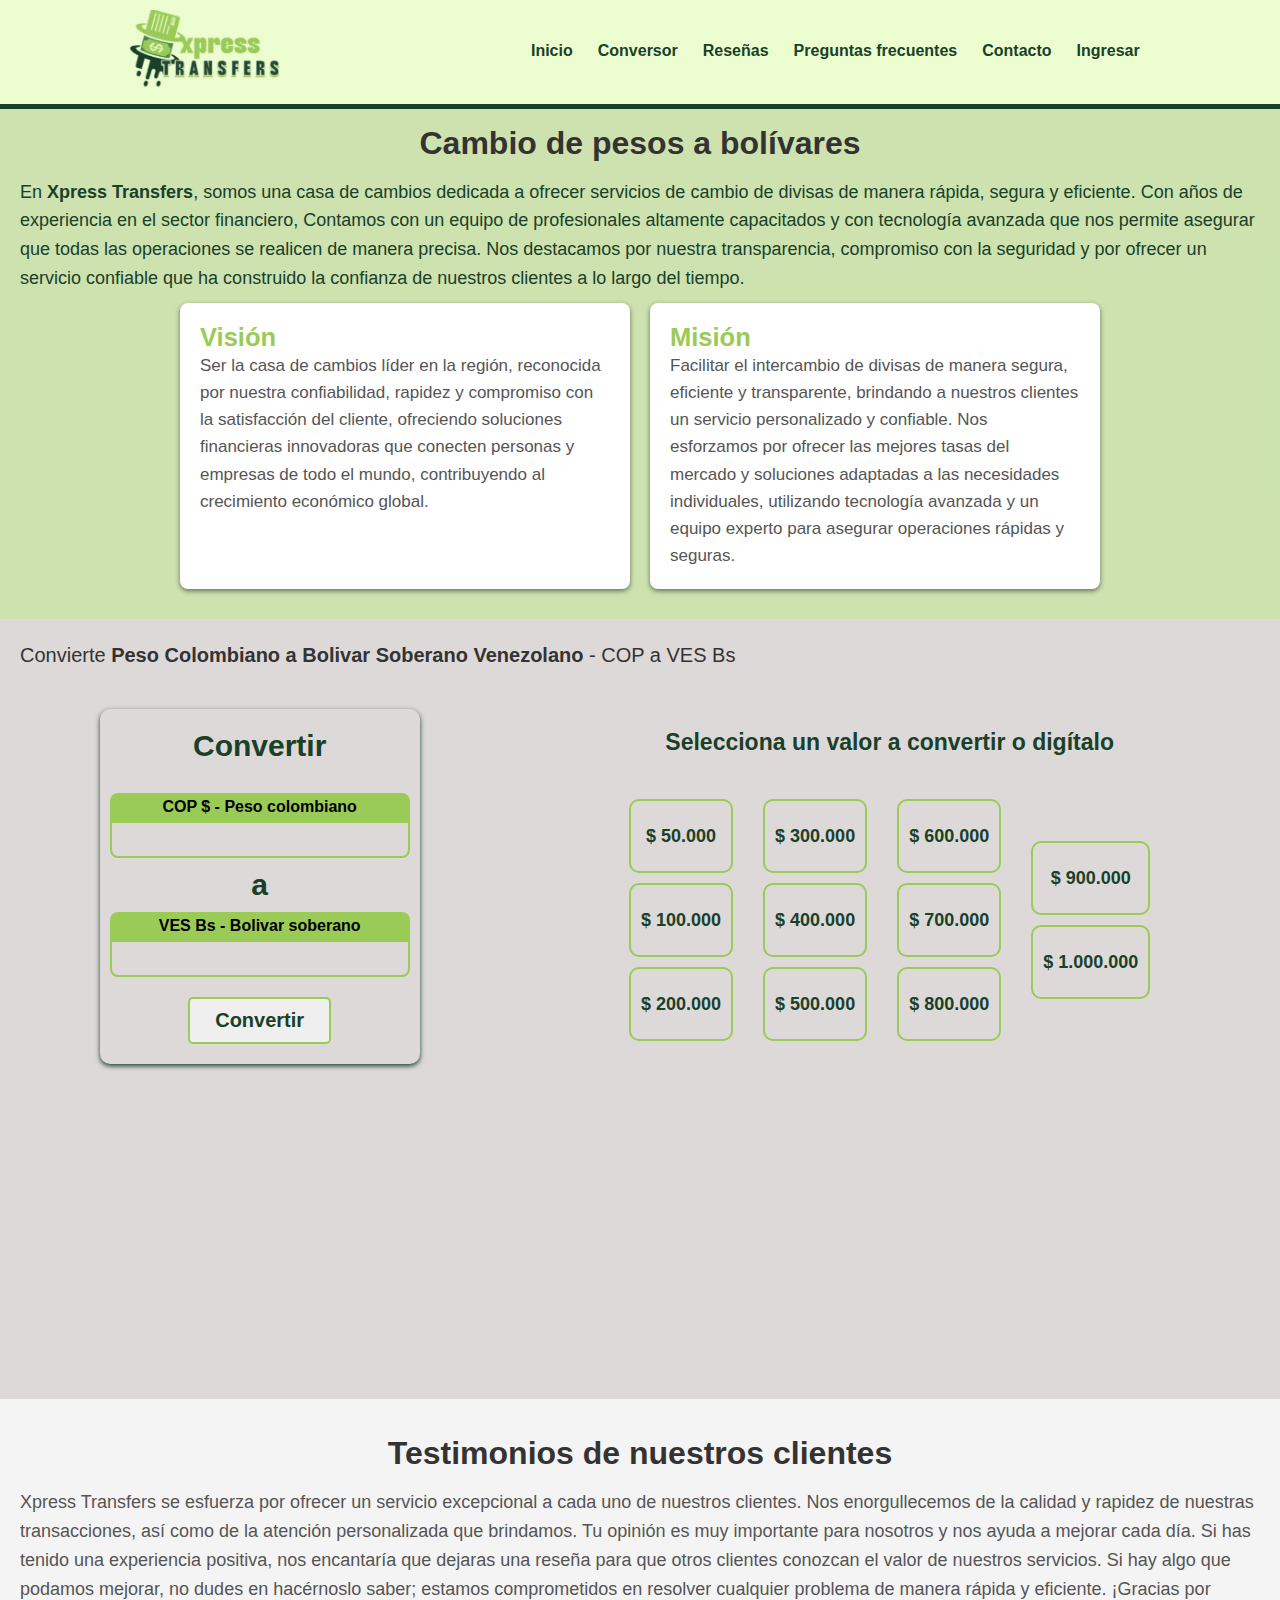
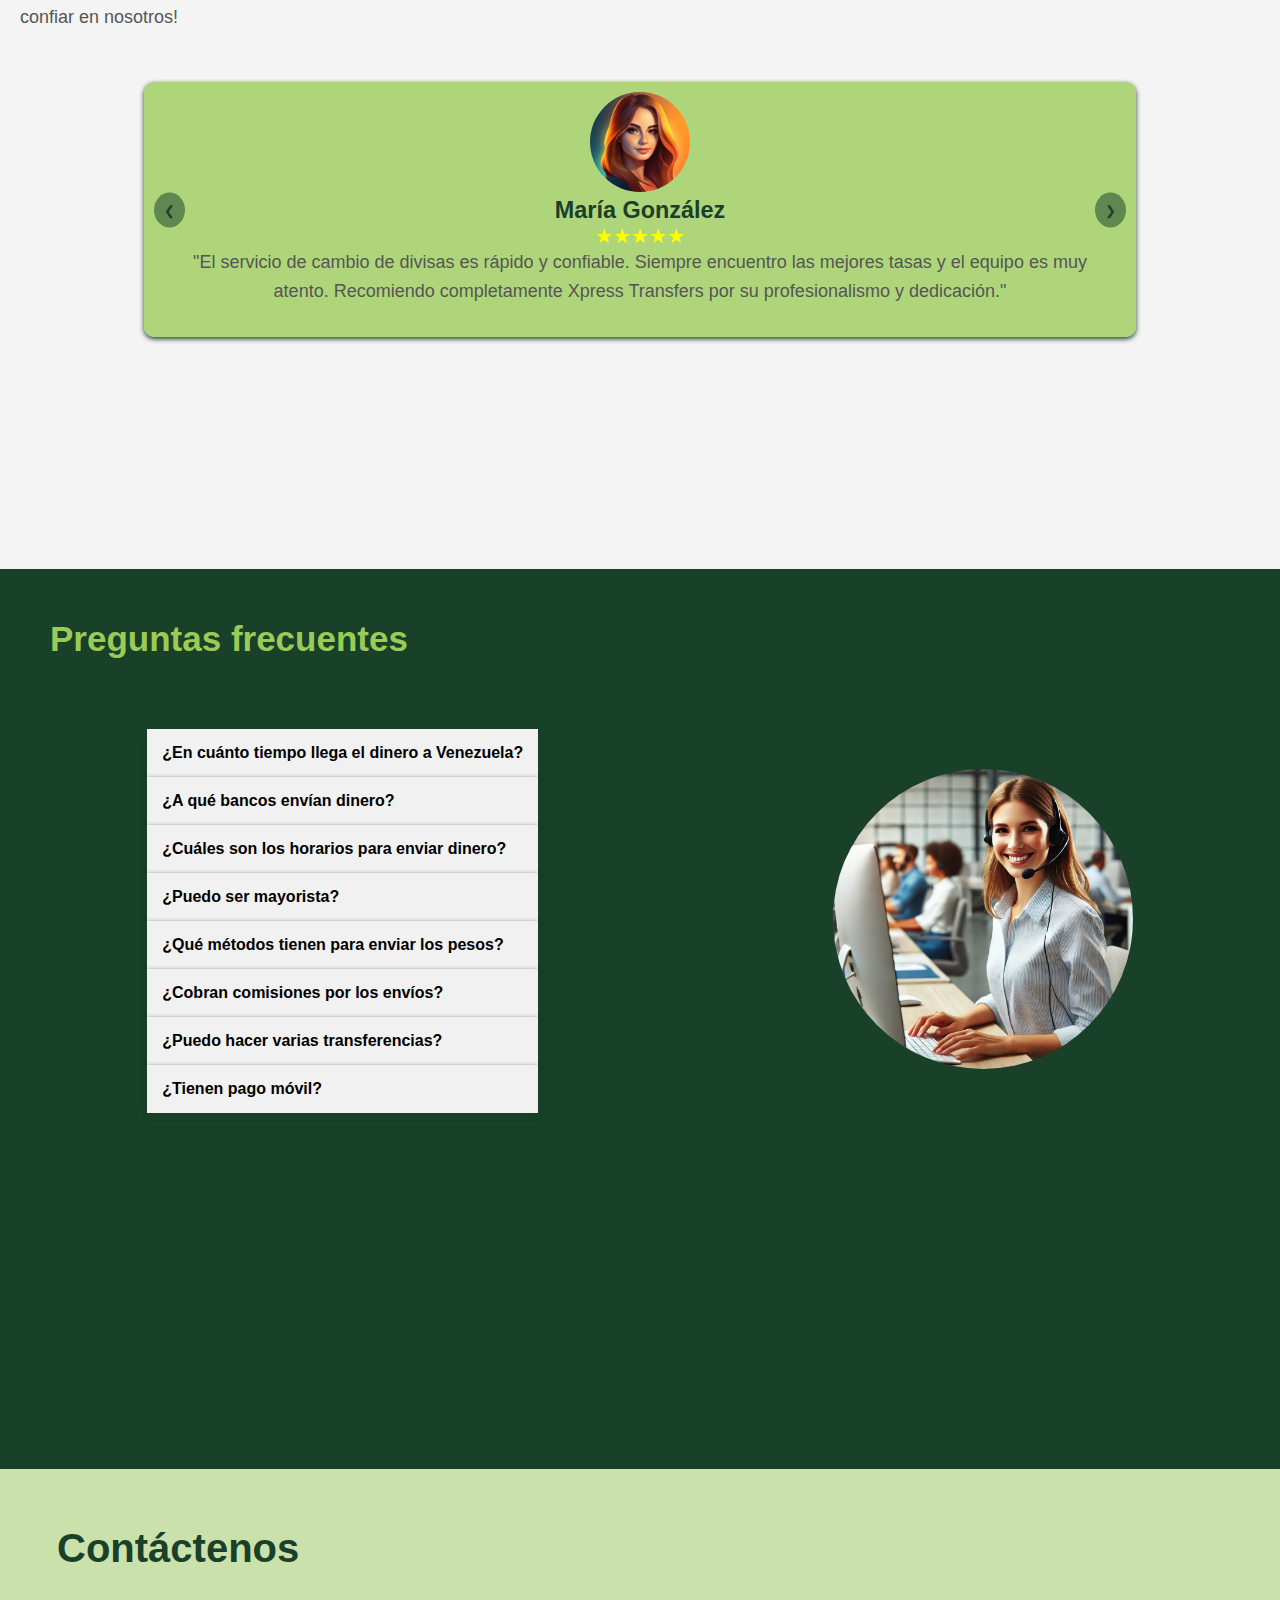
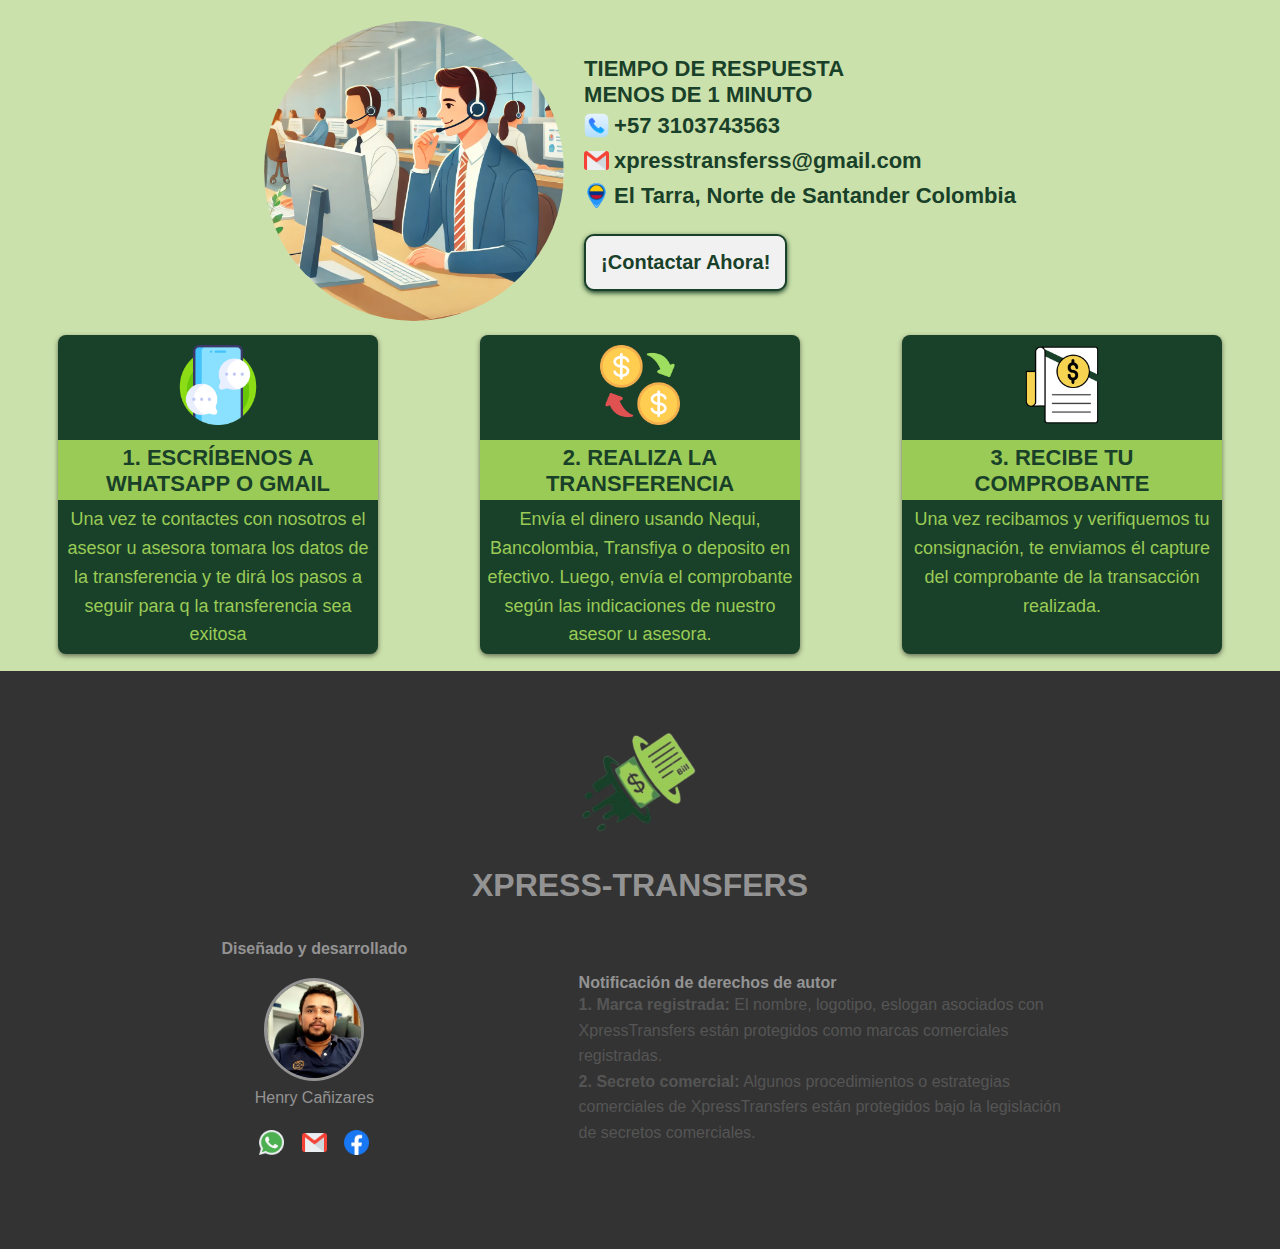
==== index.html @ 54e046e6 "Creacion de pagina transferencias" ====
<!DOCTYPE html>
<html lang="en">

<head>
    <meta charset="UTF-8" />
    <meta name="viewport" content="width=device-width, initial-scale=1.0" />
    <link rel="stylesheet" href="Assets/css/index.css" />
    <link rel="shortcut icon" href="Assets/imgs/transferencia-de-dinero.png" type="image/x-icon">
    <title>Xpress Transfers | Transferencias a Venezuela</title>
</head>

<body>
    <header class="header">
        <div class="logo">
            <img src="Assets/imgs/logo.png" alt="Logo" width="150" title="Transferencias express" />
        </div>
        <nav class="navbar">
            <a href="/">Inicio</a>
            <a href="#conversor">Conversor</a>
            <a href="#resenas">Reseñas</a>
            <a href="#preguntas">Preguntas frecuentes</a>
            <a href="#contacto">Contacto</a>
            <a href="" id="login">Ingresar</a>
        </nav>
    </header>
    <main class="main">
        <div class="start">
            <h1>Cambio de pesos a bolívares</h1>
            <p>
                En <strong>Xpress Transfers</strong>, somos una casa de cambios
                dedicada a ofrecer servicios de cambio de divisas de manera rápida,
                segura y eficiente. Con años de experiencia en el sector financiero,
                Contamos con un equipo de profesionales altamente capacitados y con
                tecnología avanzada que nos permite asegurar que todas las operaciones
                se realicen de manera precisa. Nos destacamos por nuestra
                transparencia, compromiso con la seguridad y por ofrecer un servicio
                confiable que ha construido la confianza de nuestros clientes a lo
                largo del tiempo.
            </p>
            <section class="inicio">
                <article class="vision">
                    <h2>Visión</h2>
                    <p>
                        Ser la casa de cambios líder en la región, reconocida por nuestra
                        confiabilidad, rapidez y compromiso con la satisfacción del
                        cliente, ofreciendo soluciones financieras innovadoras que
                        conecten personas y empresas de todo el mundo, contribuyendo al
                        crecimiento económico global.
                    </p>
                </article>
                <article class="mision">
                    <h2>Misión</h2>
                    <p>
                        Facilitar el intercambio de divisas de manera segura, eficiente y
                        transparente, brindando a nuestros clientes un servicio
                        personalizado y confiable. Nos esforzamos por ofrecer las mejores
                        tasas del mercado y soluciones adaptadas a las necesidades
                        individuales, utilizando tecnología avanzada y un equipo experto
                        para asegurar operaciones rápidas y seguras.
                    </p>
                </article>
            </section>
        </div>
        <section class="conversor" id="conversor">
            <p>
                Convierte
                <strong>Peso Colombiano a Bolivar Soberano Venezolano</strong> - COP a
                VES Bs
            </p>
            <div class="form-control">
                <form class="form-converter">
                    <h3>Convertir</h3>
                    <div class="peso">
                        <label for="peso">COP $ - Peso colombiano </label>
                        <input type="text" name="cop" id="cop" oninput="this.value = this.value.replace(/[^0-9]/g, '')"/>
                    </div>
                    <div class="cop-a-ves">
                        <span>a</span>
                    </div>
                    <div class="ves">
                        <label for="ves">VES Bs - Bolivar soberano</label>
                        <input type="text" name="ves" id="ves" readonly/>
                    </div>
                    <button type="button" id="convert">Convertir</button>
                </form>
                <div class="valores">
                    <h3>Selecciona un valor a convertir o digítalo</h3>
                    <ul>
                        <div>
                            <li class="valor">$ 50.000</li>
                            <li class="valor">$ 100.000</li>
                            <li class="valor">$ 200.000</li>
                        </div>
                        <div>
                            <li class="valor">$ 300.000</li>
                            <li class="valor">$ 400.000</li>
                            <li class="valor">$ 500.000</li>
                        </div>
                        <div>
                            <li class="valor">$ 600.000</li>
                            <li class="valor">$ 700.000</li>
                            <li class="valor">$ 800.000</li>
                        </div>
                        <div>
                            <li class="valor">$ 900.000</li>
                            <li class="valor">$ 1.000.000</li>
                        </div>
                    </ul>
                </div>
            </div>
        </section>
        <section class="resenas" id="resenas">
            <h1>Testimonios de nuestros clientes</h1>
            <p>
                Xpress Transfers se esfuerza por ofrecer un servicio excepcional a
                cada uno de nuestros clientes. Nos enorgullecemos de la calidad y
                rapidez de nuestras transacciones, así como de la atención
                personalizada que brindamos. Tu opinión es muy importante para
                nosotros y nos ayuda a mejorar cada día. Si has tenido una experiencia
                positiva, nos encantaría que dejaras una reseña para que otros
                clientes conozcan el valor de nuestros servicios. Si hay algo que
                podamos mejorar, no dudes en hacérnoslo saber; estamos comprometidos
                en resolver cualquier problema de manera rápida y eficiente. ¡Gracias
                por confiar en nosotros!
            </p>

            <div class="carousel">
                <div class="carousel-container" id="carousel-container">
                    <div class="carousel-item">
                        <img src="Assets/imgs/mujer-1.png" alt="profile" width="100" />
                        <h3>María González</h3>
                        <span style="color: yellow">★★★★★</span>
                        <p>
                            "El servicio de cambio de divisas es rápido y confiable. Siempre
                            encuentro las mejores tasas y el equipo es muy atento.
                            Recomiendo completamente Xpress Transfers por su profesionalismo
                            y dedicación."
                        </p>
                    </div>
                    <div class="carousel-item">
                        <img src="Assets/imgs/hombre-3.png" alt="profile" width="100" />
                        <h3>Carlos Ramírez</h3>
                        <span style="color: yellow">★★★★★</span>
                        <p>
                            "Viajo constantemente por trabajo y siempre cambio mi dinero
                            aquí. Nunca he tenido problemas, y el proceso es muy rápido. Me
                            siento seguro sabiendo que mis transacciones están en buenas
                            manos."
                        </p>
                    </div>
                    <div class="carousel-item">
                        <img src="Assets/imgs/mujer-2.jpeg" alt="profile" width="100" />
                        <h3>Lucía Fernández</h3>
                        <span style="color: yellow">★★★★★</span>
                        <p>
                            "Como estudiante, necesito realizar transferencias de dinero
                            entre países, y este lugar me ha salvado más de una vez. Son muy
                            transparentes con las tarifas y su atención al cliente es
                            excelente."
                        </p>
                    </div>
                    <div class="carousel-item">
                        <img src="Assets/imgs/hombre-2.jpeg" alt="profile" width="100" />
                        <h3>Andrés López</h3>
                        <span style="color: yellow">★★★★★</span>
                        <p>
                            "Siempre utilizo Xpress Transfers para gestionar mis pagos
                            internacionales. La plataforma es fácil de usar y las tasas de
                            cambio son competitivas. Me han ayudado a ahorrar tiempo y
                            dinero en mis transacciones."
                        </p>
                    </div>
                    <div class="carousel-item">
                        <img src="Assets/imgs/hombre-3.png" alt="profile" width="100" />
                        <h3>Marcos Martínez</h3>
                        <span style="color: yellow">★★★★★</span>
                        <p>
                            "Trabajo con clientes que necesitan cambiar grandes sumas de
                            dinero y [Nombre de la Empresa] siempre ofrece un servicio
                            excelente y seguro. No tengo que preocuparme por sorpresas, todo
                            es transparente y rápido."
                        </p>
                    </div>
                    <div class="carousel-item">
                        <img src="Assets/imgs/mujer-3.jpeg" alt="profile" width="100" />
                        <h3>Sofía Rivas</h3>
                        <span style="color: yellow">★★★★★</span>
                        <p>
                            "Soy freelancer y recibo pagos en diferentes monedas. Este
                            servicio ha sido una solución perfecta para convertir mi dinero
                            a la mejor tasa, sin perder mucho en comisiones. Además, el
                            proceso es muy fácil."
                        </p>
                    </div>
                </div>
                <button class="prev" onclick="moveSlide(-1)">&#10094;</button>
                <button class="next" onclick="moveSlide(1)">&#10095;</button>
            </div>
        </section>
        <section class="preguntas-freq" id="preguntas">
            <h1>Preguntas frecuentes</h1>
            <div class="content-preg">
                <div class="preguntas">
                    <div class="accordion">
                        <div class="accordion-item">
                            <div class="accordion-header">
                                ¿En cuánto tiempo llega el dinero a Venezuela?
                            </div>
                            <div class="accordion-content">
                                <p>
                                    En 2 minutos, nuestro servicio se diferencia por la velocidad en las transferencias. Tiempo máximo de espera 30 minutos
                                </p>
                            </div>
                        </div>
                        <div class="accordion-item">
                            <div class="accordion-header">
                                ¿A qué bancos envían dinero?
                            </div>
                            <div class="accordion-content">
                                <p>
                                    Transferencias a todos los bancos sin excepción, tu dinero se refleja en tu cuenta inmediatamente!
                                </p>
                            </div>
                        </div>
                        <div class="accordion-item">
                            <div class="accordion-header">
                                ¿Cuáles son los horarios para enviar dinero?
                            </div>
                            <div class="accordion-content">
                                <p>
                                    Lunes a Sábado de 7:00 AM a 9:00 PM, Domingos de 7:00 AM a 6:00 PM.
                                </p>
                            </div>
                        </div>
                        <div class="accordion-item">
                            <div class="accordion-header">
                                ¿Puedo ser mayorista?
                            </div>
                            <div class="accordion-content">
                                <p>
                                    Tenemos una tasa preferencia para nuestros mayoristas, para iniciar, escríbenos. Importante: Se comienza con un fondo de $500.000. Consulta nuestra tasa del día.
                                </p>
                            </div>
                        </div>
                        <div class="accordion-item">
                            <div class="accordion-header">
                                ¿Qué métodos tienen para enviar los pesos?
                            </div>
                            <div class="accordion-content">
                                <p>
                                    Ofrecemos múltiples opciones para enviar dinero a Venezuela desde Colombia. Puedes realizar transferencias desde Bancolombia, Nequi, Transfiya y hacer depósitos en efectivo desde el corresponsal más cercano.
                                </p>
                            </div>
                        </div>
                        <div class="accordion-item">
                            <div class="accordion-header">
                                ¿Cobran comisiones por los envíos?
                            </div>
                            <div class="accordion-content">
                                <p>
                                    No tenemos cobros ocultos ni recargos adicionales. El monto que depositas es el monto exacto que se recibirá en Venezuela.
                                </p>
                            </div>
                        </div>
                        <div class="accordion-item">
                            <div class="accordion-header">
                                ¿Puedo hacer varias transferencias?
                            </div>
                            <div class="accordion-content">
                                <p>
                                    No hay límite para la cantidad de transferencias que puedes realizar a diferentes cuentas venezolanas.
                                </p>
                            </div>
                        </div>
                        <div class="accordion-item">
                            <div class="accordion-header">
                                ¿Tienen pago móvil?
                            </div>
                            <div class="accordion-content">
                                <p>
                                    Utilizamos herramientas de plataformas actualizadas para garantizar transacciones seguras y confiables. Con nuestro servicio de pago móvil, puedes enviar dinero a cualquier banco en Venezuela desde cualquier lugar en Colombia.
                                </p>
                            </div>
                        </div>
                    </div>
                </div>
                <div class="operadora">
                    <img src="Assets/imgs/call-center.webp" alt="operadora" width="300" />
                </div>
            </div>
        </section>
        <section class="contacto" id="contacto">
            <h1>Contáctenos</h1>
            <div class="contacto-content">
                <div class="img">
                    <img src="Assets/imgs/s-cliente.webp" alt="servico al cliente" width="500">
                </div>
                <div class="info">
                    <h3>Tiempo de respuesta</h3>
                    <h3>menos de 1 minuto</h3>
                    <div class="info-tel">
                        <img src="Assets/imgs/telefono.png" alt="teléfono" width="25">
                        <p>+57 3103743563</p>
                    </div>
                    <div class="info-mail">
                        <img src="Assets/imgs/gmail.png" alt="mail" width="25">
                        <p>xpresstransferss@gmail.com</p>
                    </div>
                    <div class="info-address">
                        <img src="Assets/imgs/colombia.png" alt="address" width="25">
                        <p>El Tarra, Norte de Santander Colombia</p>
                    </div>
                    <button class="accordion-item" id="btn-contact">
                        <div class="accordion-header">
                            ¡Contactar Ahora!
                        </div>
                        <div class="accordion-content">
                            <p>
                                <img src="Assets/imgs/gmail.png" alt="mail" width="25" id="transfer-mail" title="Contactar via email">
                                <img src="Assets/imgs/whatsapp.png" alt="WhatsApp" width="25" id="transfer-whatsapp" title="Contactar via WhatsApp">
                            </p>
                        </div>
                    </button>
                </div>
            </div>
            <div class="proceso">
                <article>
                    <img src="Assets/imgs/enviar-mensajes-de-texto.png" alt="image" width="100">
                    <h3>1. Escríbenos a WhatsApp o Gmail</h3>
                    <p>Una vez te contactes con nosotros el asesor u asesora tomara los datos de la transferencia y te dirá los pasos a seguir para q la transferencia sea exitosa</p>
                </article>
                <article>
                    <img src="Assets/imgs/transferir-dinero.png" alt="image" width="100">
                    <h3>2. Realiza la transferencia</h3>
                    <p>Envía el dinero usando Nequi, Bancolombia, Transfiya o deposito en efectivo. Luego, envía el comprobante según las indicaciones de nuestro asesor u asesora.</p>
                </article>
                <article>
                    <img src="Assets/imgs/factura.png" alt="image" width="100">
                    <h3>3. Recibe tu comprobante</h3>
                    <p>Una vez recibamos y verifiquemos tu consignación, te enviamos él capture del comprobante de la transacción realizada.</p>
                </article>
            </div>
        </section>
        <section class="footer">
            <div class="header-footer">
                <img src="Assets/imgs/lgogo.png" alt="logo" width="150">
                <h1>XPRESS-TRANSFERS</h1>
            </div>
            <div class="designer">
                <h4>Diseñado y desarrollado</h4>
                <img src="Assets/imgs/profile.jpg" alt="Diseñado" width="100">
                <p>Henry Cañizares</p>
                <div class="designer-social-media">
                    <img src="Assets/imgs/whatsapp.png" alt="WhatsApp" width="25" height="25" id="btn-whatsapp">
                    <img src="Assets/imgs/gmail.png" alt="Gmail" width="25" height="25" id="btn-email">
                    <a href="https://www.facebook.com/devonroadjs" target="_blank"><img src="Assets/imgs/facebook.png" alt="Facebook" width="25" height="25"></a>
                </div>
            </div>
            <div class="copyright">
                <h4>Notificación de derechos de autor</h4>
                <p><strong>1. Marca registrada:</strong> El nombre, logotipo, eslogan asociados con XpressTransfers están protegidos como marcas comerciales registradas.</p>
                <p><strong>2. Secreto comercial:</strong> Algunos procedimientos o estrategias comerciales de XpressTransfers están protegidos bajo la legislación de secretos comerciales.</p>
            </div>
        </section>
    </main>
    <div class="login-div" id="modal">
        <form action="" class="login">
            <span class="close" id="close">&times;</span>
            <img src="Assets/imgs/logo.png" alt="logo" width="200">
            <h3>Iniciar sesión</h3>
            <label for="user">Usuario</label>
            <input type="text" name="user" id="user" placeholder="Usuario">
            <label for="password">Contraseña</label>
            <input type="password" name="password" id="password" placeholder="Contraseña">
            <button type="submit">Ingresar</button>
        </form>
    </div>
    <script src="Assets/js/index.js"></script>
</body>

</html>
---- Assets/css/index.css ----
* {
    padding: 0;
    margin: 0;
    box-sizing: border-box;
}

*::after,
*::before {
    box-sizing: inherit;
}

body {
    font-family: Arial, sans-serif;
    background-color: #f4f4f4;
}

.header {
    display: flex;
    justify-content: space-around;
    align-items: center;
    flex-wrap: wrap;
    background-color: #ecfecf;
    padding: 10px;
    position: sticky;
    top: 0;
    border-bottom: 5px solid #194029;
}

.header img {
    background-color: #ecfecf;
}

.header .navbar {
    display: flex;
    gap: 5px;
    flex-wrap: wrap;
}

.header .navbar a {
    color: #194029;
    text-decoration: none;
    font-weight: bold;
    border-bottom: 2px solid transparent;
    padding: 10px;
}

.header .navbar a:hover {
    color: #9ACB56;
    text-decoration: none;
    border-bottom: 2px solid #9ACB56;
}

h1 {
    color: #333;
    text-align: center;
    padding: 0.5em;
}

.start {
    background: #9acb5670;
    padding: 0 20px;
}

.start>p {
    color: #194029;
    font-size: 18px;
}

.inicio {
    display: flex;
    gap: 20px;
    flex-wrap: wrap;
    justify-content: center;
    padding-bottom: 20px;
}

article {
    background-color: #fff;
    padding: 20px;
    margin: 10px 0;
    border-radius: 8px;
    box-shadow: 0 2px 5px rgba(0, 0, 0, 0.5);
    max-width: 450px;
    font-size: 17px;
}

h2 {
    color: #9ACB56;
}

p {
    color: #555;
    line-height: 1.6;
}

.conversor {
    min-height: calc(100vh - 120px);
    background: #ddd9d9;
}

.conversor p {
    font-size: 20px;
    color: #333;
    padding: 20px;
}

.form-control {
    display: flex;
    justify-content: space-around;
    align-items: center;
    flex-wrap: wrap;
    padding: 10px;
}

.form-converter {
    box-shadow: 0 2px 5px rgb(25, 64, 41);
    padding: 10px;
    border-radius: 10px;
    text-align: center;
}

.form-converter h3 {
    text-align: center;
    font-size: 30px;
    padding: 10px;
    color: #194029;
    margin-bottom: 20px;
}

.form-converter input {
    background: transparent;
    outline: none;
    border: 2px solid #9ACB56;
    max-width: 300px;
    font-size: 23px;
    padding: 3px;
    margin-bottom: 10px;
    border-bottom-right-radius: 8px;
    border-bottom-left-radius: 8px;
    font-weight: bold;
    color: #194029;
    text-align: center;
}

.cop-a-ves span {
    display: inline-block;
    font-size: 30px;
    color: #194029;
    font-weight: bold;
    margin-bottom: 10px;
}

.form-converter label {
    font-weight: bold;
    background-color: #9ACB56;
    padding: 5px;
    border-top-right-radius: 8px;
    border-top-left-radius: 8px;
}

.form-converter button {
    border: 2px solid #9ACB56;
    border-radius: 5px;
    padding: 10px 25px;
    font-size: 20px;
    font-weight: bold;
    transition: all 0.5s ease-out;
    color: #194029;
    margin: 10px;
}

.form-converter button:hover {
    background-color: #9ACB56;
    cursor: pointer;
}

.peso,
.ves {
    display: flex;
    flex-direction: column;
}

.valores {
    text-align: center;
}

.valores ul {
    list-style: none;
    display: flex;
    gap: 10px;
    padding: 20px;
    flex-wrap: wrap;
    border-radius: 15px;
    justify-content: center;
    align-items: center;
}

.valores ul li {
    min-width: 50px;
    min-height: 50px;
    line-height: 50px;
    border: 2px solid #9ACB56;
    padding: 10px;
    border-radius: 10px;
    font-size: 18px;
    color: #194029;
    font-weight: bold;
}

.valores ul li:hover {
    cursor: pointer;
    background-color: #9ACB56;
}

.valores ul div li {
    margin: 10px;
}

.valores h3 {
    font-size: 23px;
    padding: 3px;
    margin-bottom: 10px;
    color: #194029;
    margin-top: 25px;
}

.resenas {
    min-height: calc(100vh - 130px);
    padding: 20px;
}

.resenas p {
    margin-bottom: 20px;
    font-size: 18px;
}

/* Estilos básicos para el carrusel */
.carousel {
    text-align: center;
    width: 80%;
    margin: 50px auto;
    overflow: hidden;
    position: relative;
    box-shadow: 0 2px 5px rgb(25, 64, 41);
    border-radius: 10px;
    z-index: -1;
}

.carousel-container {
    display: flex;
    transition: transform 0.5s ease-in-out;
}

.carousel-item {
    min-width: 100%;
    box-sizing: border-box;
    padding: 10px;
    background: #9acb56c4;
    font-size: 20px;

}

.carousel-item img {
    border-radius: 50%;
    z-index: -1;
}

.carousel-item h3 {
    color: #194029;
}

.carousel-item p {
    text-align: center;
    padding: 0 20px;
}

/* Botones para controlar el carrusel */
.prev,
.next {
    position: absolute;
    top: 50%;
    transform: translateY(-50%);
    background-color: #19402985;
    color: #194029;
    border: none;
    padding: 10px;
    cursor: pointer;
    border-radius: 50%;
}

.prev {
    left: 10px;
}

.next {
    right: 10px;
}

.preguntas-freq {
    min-height: 100vh;
    background-color: #194029;
}

.preguntas-freq h1{
    color: #9ACB56;
    font-size: 35px;
    text-align: left;
    padding: 50px;

}

.content-preg{
    display: flex;
    justify-content: space-around;
    align-items: center;
    flex-wrap: wrap-reverse;
}

.accordion {
    width: 100%;
    max-width: 600px;
    margin: 20px auto;
    box-shadow: 0 2px 5px rgb(25, 64, 41);
    border-radius: 5px;
}

.accordion-item {
    box-shadow: 0 2px 5px rgb(25, 64, 41);
}

.accordion-header {
    background-color: #f1f1f1;
    padding: 15px;
    cursor: pointer;
    font-weight: bold;
}

.accordion-content {
    display: none;
    padding: 15px;
    background-color: #fff;
}

/* Para abrir el contenido */
.accordion-header.active+.accordion-content {
    display: block;
}

.preguntas-freq img{
    border-radius: 50%;
}
.contacto{
    background: #9acb5675;
    padding: 7px;
}
.contacto h1{
    text-align: left;
    padding: 50px;
    font-size: 40px;
    color: #194029;
}
.contacto-content{
    display: flex;
    justify-content: center;
    align-items: center;
    flex-wrap: wrap;
    gap: 20px;
    color: #194029;
}
.contacto h3{
    text-transform: uppercase;
    font-size: 22px;
}
.contacto-content .img img{
    border-radius: 50%;
    max-width: 300px;
}
.contacto .info-tel,
.contacto .info-mail,
.contacto .info-address{
    display: flex;
    align-items: center;
    gap: 5px;
    font-size: 22px;
    font-weight: bold;
}

.contacto .info-tel p,
.contacto .info-mail p,
.contacto .info-address p {
    color: #194029;
}
.contacto button{
    border-radius: 10px;
    outline: none;
    border: 2px solid #194029;
    font-size: 20px;
    color: #194029;
    margin-top: 20px;
}
.contacto button div {
    border-radius: 10px;
}
.contacto button div p {
    display: flex;
    justify-content: space-evenly;
}
.contacto button div p img:hover{
    transition: all 0.5s ease-out;
    transform: scale(1.5);
    cursor: pointer;
}
.contacto .proceso{
    display: flex;
    flex-wrap: wrap;
    justify-content: space-around;
    padding: 10px;
    gap: 20px;
}
.contacto .proceso article{
    margin: 0;
    padding: 0;
    text-align: center;
    max-width: 320px;
    background: #194029;
}
.contacto .proceso article img{
    padding: 10px;
}
.contacto .proceso article h3 {
    background: #9ACB56;
    padding: 5px;
    height: 60px;
    color: #194029;
}
.contacto .proceso article p{
    padding: 5px;
    font-size: 18px;
    color: #9ACB56;
}

.footer{
    background: #333333;
    display: flex;
    padding: 50px;
    align-items: center;
    flex-wrap: wrap;
    justify-content: space-evenly;
}
.footer .header-footer{
    color: #ffffff;
    text-align: center;
    width: 100%;
}
.footer .header-footer h1{
    color: #949393;
}
.footer .designer{
    text-align: center;
    color: #949393;
    padding: 20px;
}
.footer .designer > img{
    border-radius: 50%;
    border: 3px solid #949393;;
    margin-top: 20px;
}
.footer .designer .designer-social-media{
    display: flex;
    padding: 20px;
    justify-content: space-evenly;
}
.footer .designer .designer-social-media img:hover{
    transition: all 0.5s ease-out;
    transform: scale(1.5);
    cursor: pointer;
}
.footer .designer p {
    color: #949393;
}
.footer .copyright h4{
    color: #949393;
}

.footer .copyright p{
    max-width: 500px;
}

/** Creando el login */
.login-div{
    display: none;
    position: fixed;
    top: 80px;
    right: 30px;
}
.login{
    display: flex;
    flex-direction: column;
    border: 2px solid #9ACB56;
    max-width: 350px;
    padding: 20px;
    background: #194029;
    border-radius: 20px;
}
.login img{
    align-self: center;
    padding: 20px;
}
.login h3{
    align-self: center;
    padding: 20px;
    font-size: 28px;
    color: #9ACB56;
}
.login input {
    background: transparent;
    outline: none;
    border: 2px solid #9ACB56;
    max-width: 300px;
    font-size: 23px;
    padding: 5px;
    margin-bottom: 10px;
    border-bottom-right-radius: 8px;
    border-bottom-left-radius: 8px;
    font-weight: bold;
    color: #9ACB56;
}

.login label {
    font-weight: bold;
    background-color: #9ACB56;
    padding: 5px;
    border-top-right-radius: 8px;
    max-width: 300px;
    border-top-left-radius: 8px;
    color: #194029;
}
.login button{
    align-self: center;
    border: 2px solid #9ACB56;
    border-radius: 25px;
    padding: 10px 25px;
    font-size: 20px;
    font-weight: bold;
    transition: all 0.5s ease-out;
    color: #194029;
    margin: 10px;
    background: #9ACB56;
    width: 180px;
}
.login span {
    right: 10px;
    font-size: 25px;
    font-weight: bold;
    color: #9ACB56;
    position: absolute;
    top: 5px;
    cursor: pointer;
}

.login-active{
    display: block;
}
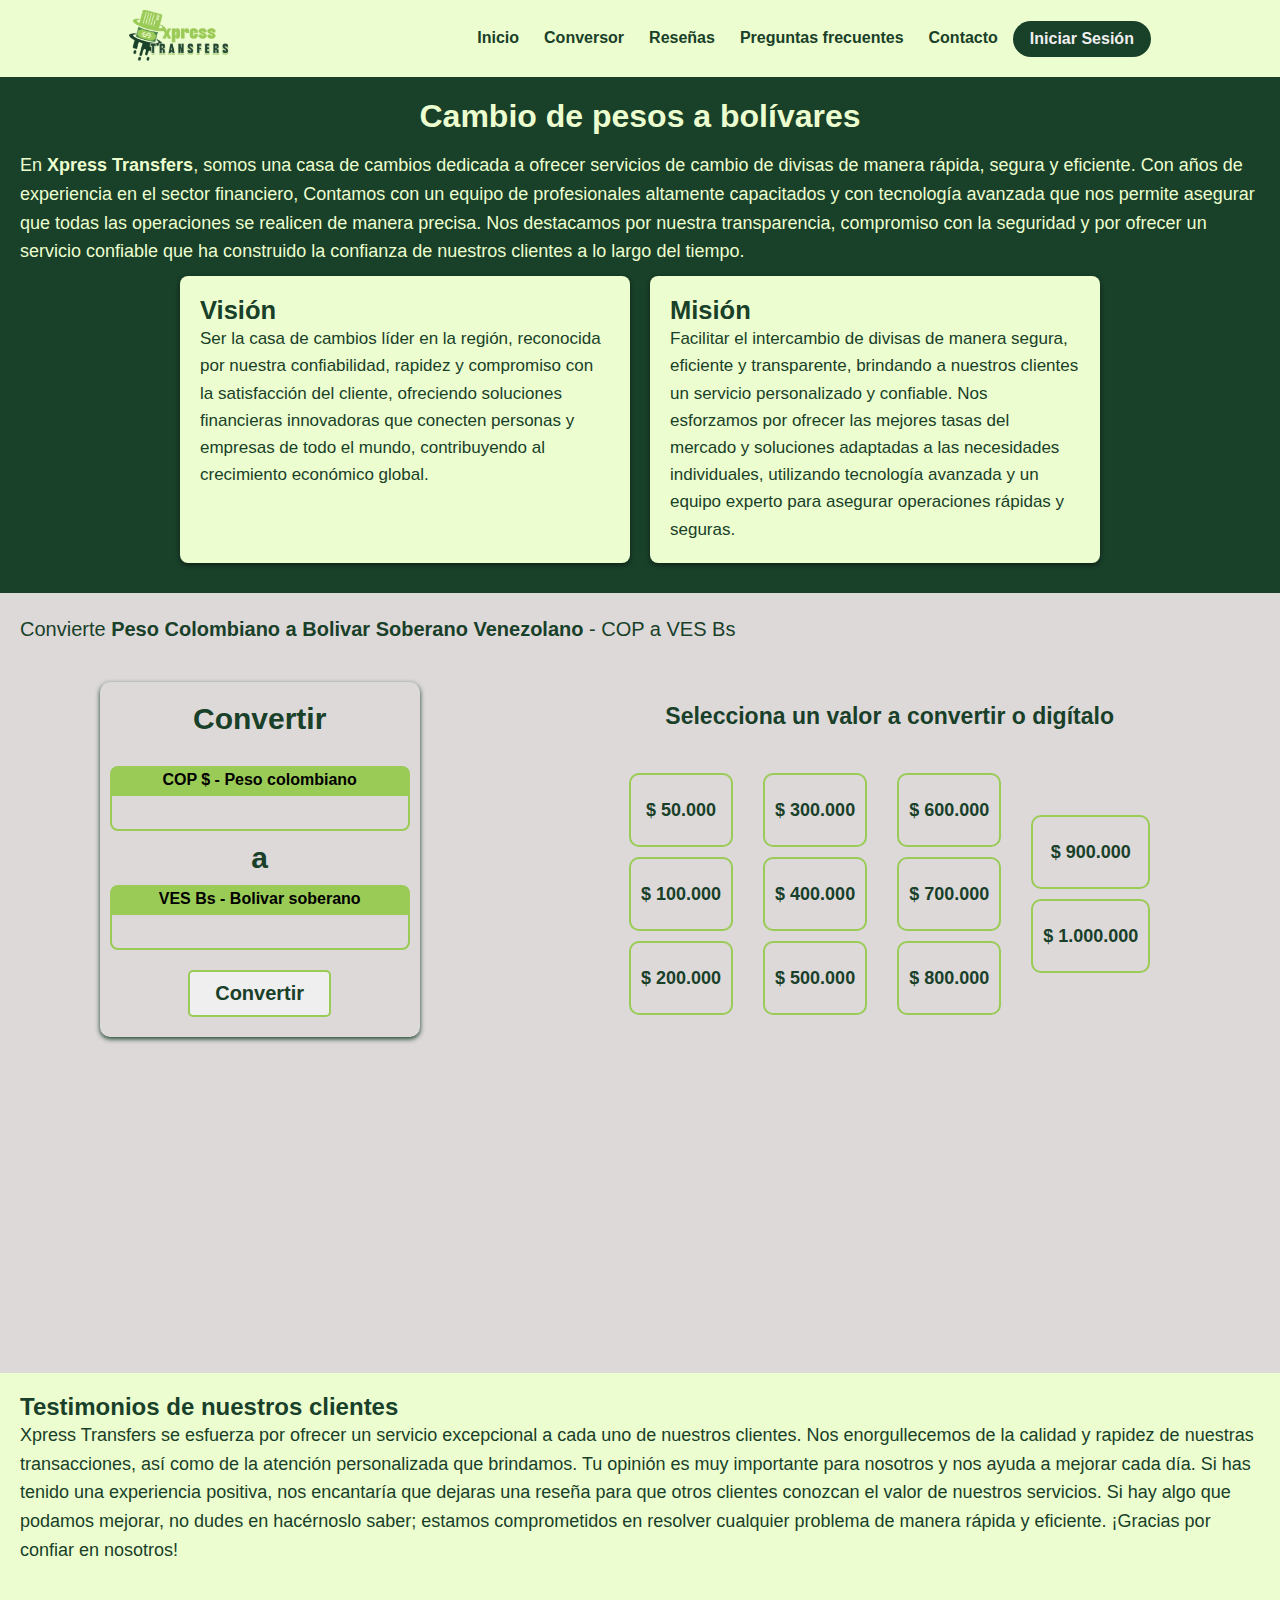
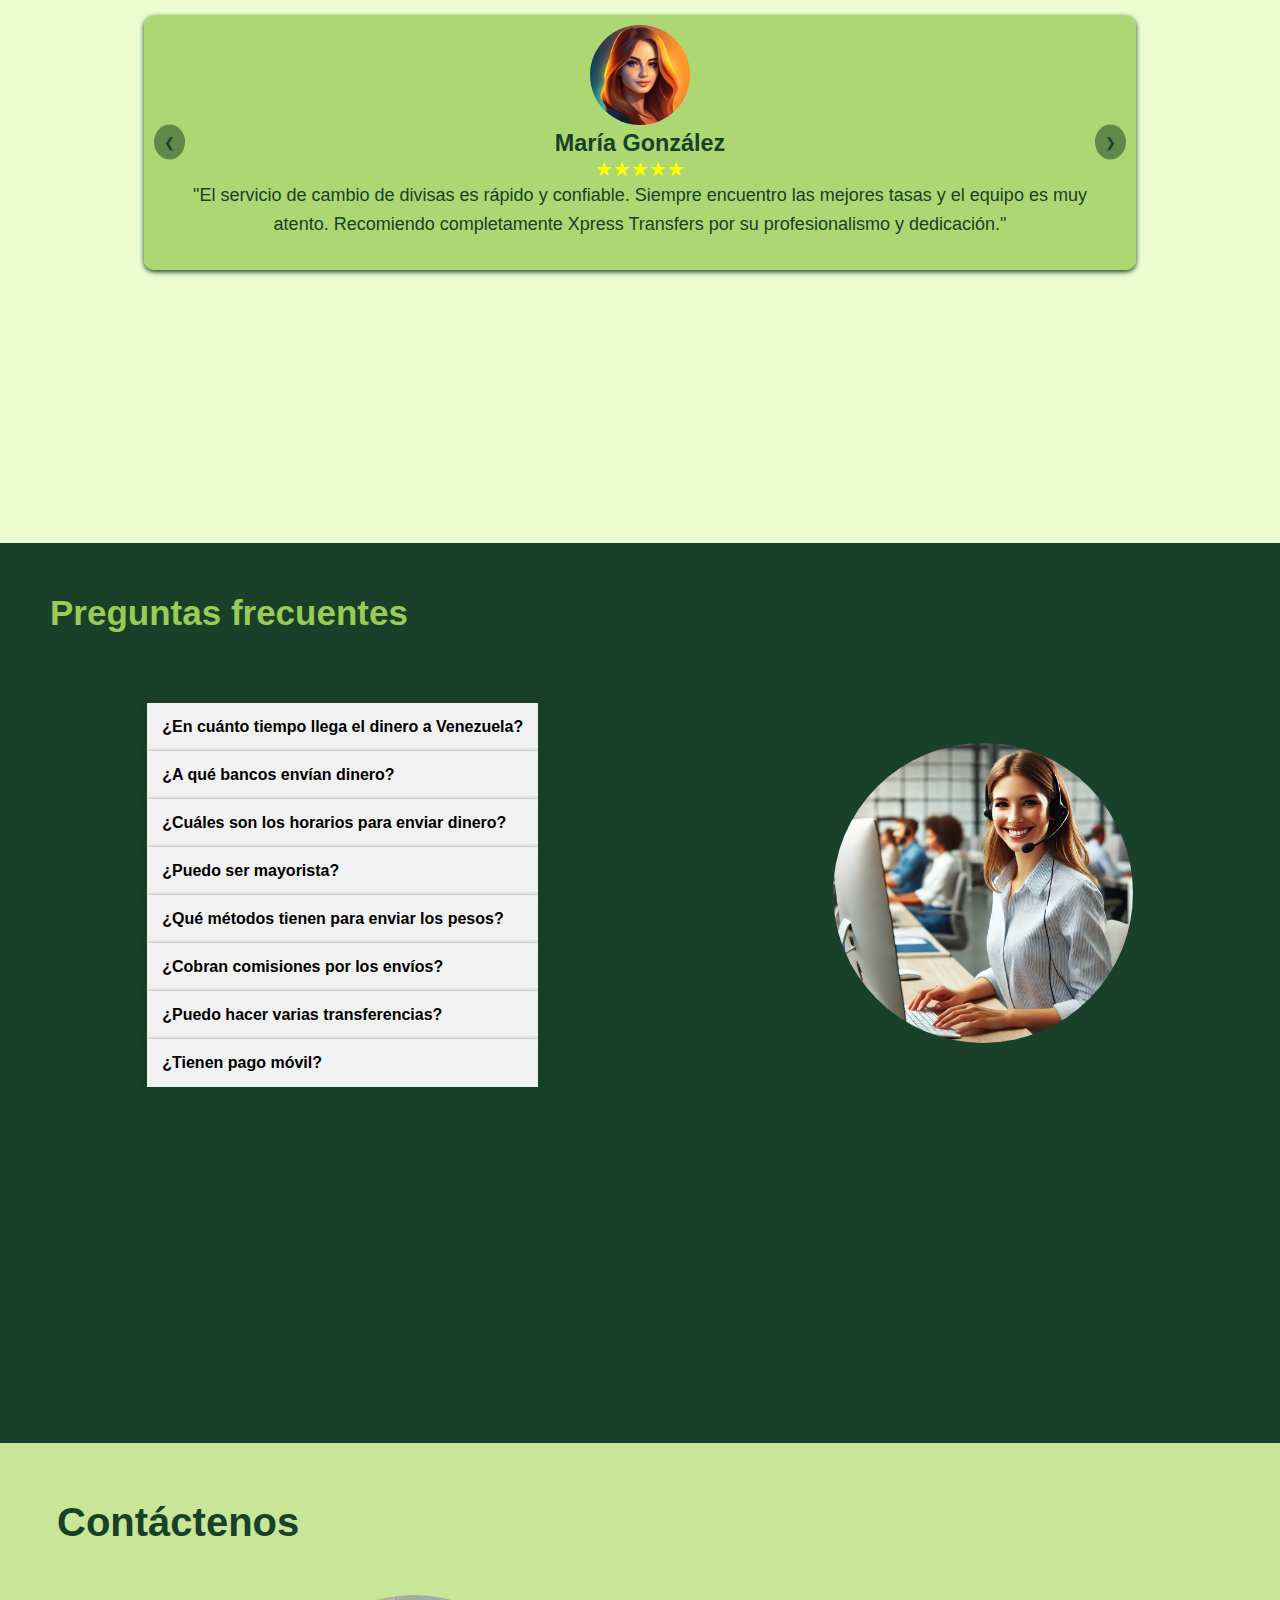
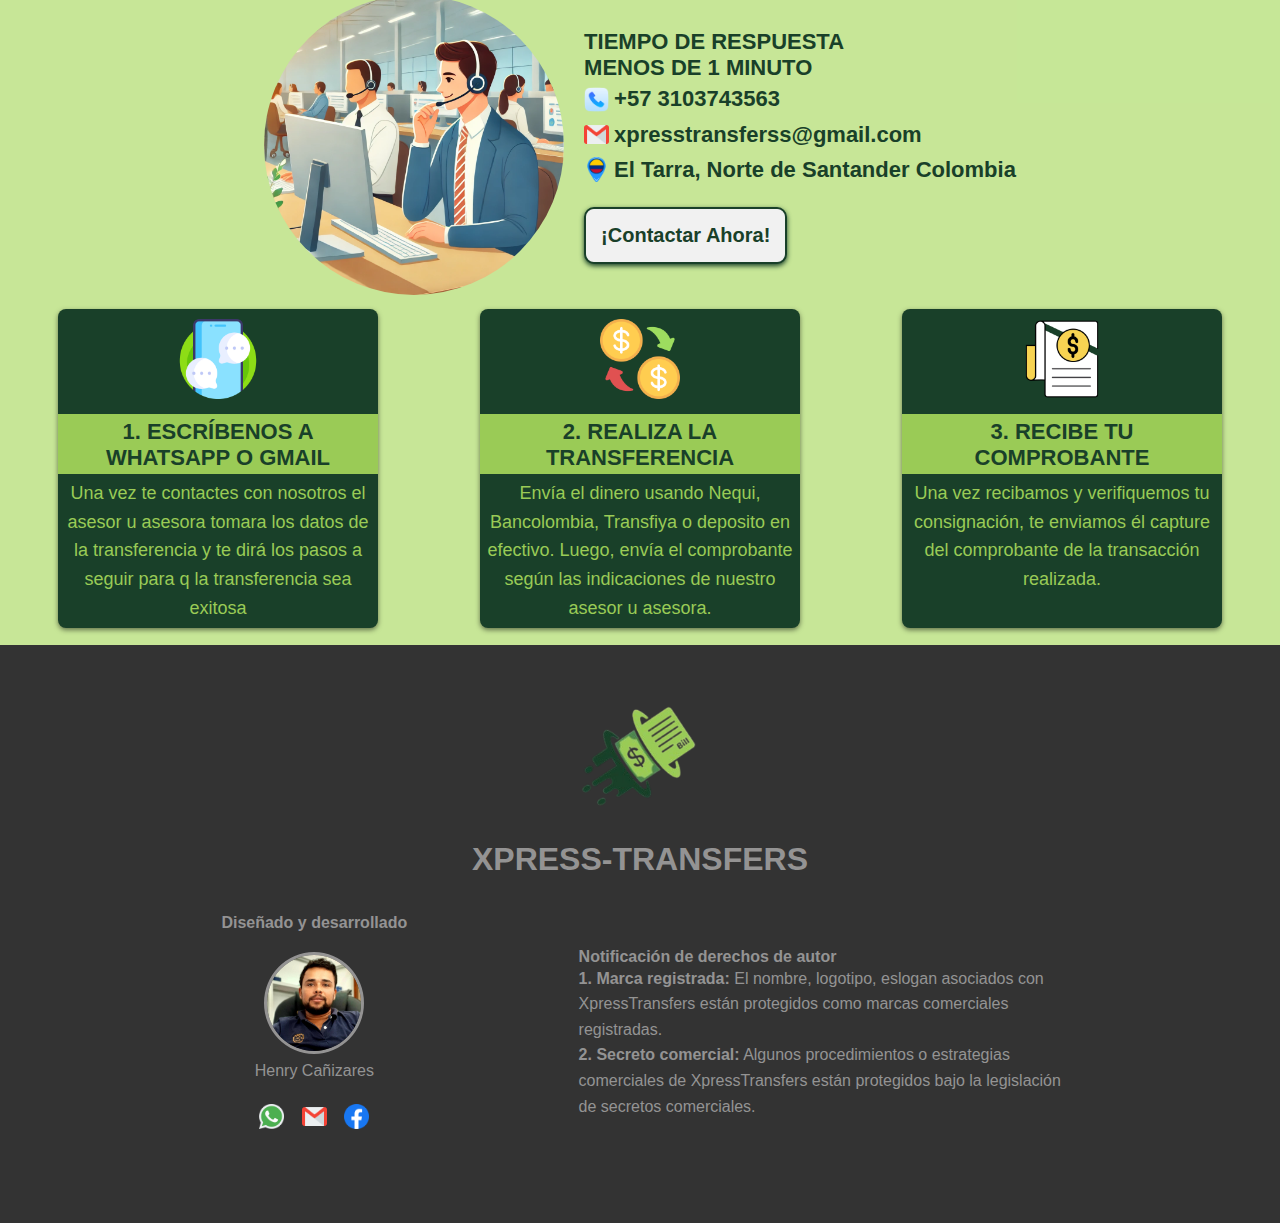
==== commit 8e85f396: "Se actualizo algunas cositas" ====
--- a/index.html
+++ b/index.html
@@ -12,15 +12,15 @@
 <body>
     <header class="header">
         <div class="logo">
-            <img src="Assets/imgs/logo.png" alt="Logo" width="150" title="Transferencias express" />
+            <img src="Assets/imgs/logo.png" alt="Logo" width="100" title="Transferencias express" />
         </div>
         <nav class="navbar">
-            <a href="/">Inicio</a>
+            <a href="">Inicio</a>
             <a href="#conversor">Conversor</a>
             <a href="#resenas">Reseñas</a>
             <a href="#preguntas">Preguntas frecuentes</a>
             <a href="#contacto">Contacto</a>
-            <a href="" id="login">Ingresar</a>
+            <a href="" id="login">Iniciar Sesión</a>
         </nav>
     </header>
     <main class="main">
@@ -110,7 +110,7 @@
             </div>
         </section>
         <section class="resenas" id="resenas">
-            <h1>Testimonios de nuestros clientes</h1>
+            <h2>Testimonios de nuestros clientes</h2>
             <p>
                 Xpress Transfers se esfuerza por ofrecer un servicio excepcional a
                 cada uno de nuestros clientes. Nos enorgullecemos de la calidad y
@@ -364,15 +364,15 @@
         </section>
     </main>
     <div class="login-div" id="modal">
-        <form action="" class="login">
+        <form class="login" id="form-login">
             <span class="close" id="close">&times;</span>
             <img src="Assets/imgs/logo.png" alt="logo" width="200">
             <h3>Iniciar sesión</h3>
             <label for="user">Usuario</label>
-            <input type="text" name="user" id="user" placeholder="Usuario">
+            <input type="text" name="username" id="username" placeholder="Usuario">
             <label for="password">Contraseña</label>
             <input type="password" name="password" id="password" placeholder="Contraseña">
-            <button type="submit">Ingresar</button>
+            <button type="submit" id="btn-login">Ingresar</button>
         </form>
     </div>
     <script src="Assets/js/index.js"></script>
--- a/Assets/css/index.css
+++ b/Assets/css/index.css
@@ -11,7 +11,7 @@
 
 body {
     font-family: Arial, sans-serif;
-    background-color: #f4f4f4;
+    background-color: #ecfecf;
 }
 
 .header {
@@ -49,20 +49,35 @@
     text-decoration: none;
     border-bottom: 2px solid #9ACB56;
 }
-
+.header .navbar #login {
+    align-self: center;
+    background-color: #194029;
+    border-radius: 20px;
+    color: #efefef;
+    padding: 7px 15px;
+    margin: 0;
+    transition: all 0.5s ease-out;
+    border: 2px solid transparent;
+}
+.header .navbar #login:hover {
+    background-color: #ecfecf;
+    color: #194029;
+    border: 2px solid #194029;
+}
 h1 {
-    color: #333;
+    color: #ecfecf;
     text-align: center;
     padding: 0.5em;
 }
 
 .start {
-    background: #9acb5670;
+    background: #194029;
     padding: 0 20px;
+    color: #ecfecf;
 }
 
 .start>p {
-    color: #194029;
+    color: #ecfecf;
     font-size: 18px;
 }
 
@@ -75,7 +90,7 @@
 }
 
 article {
-    background-color: #fff;
+    background-color: #ecfecf;
     padding: 20px;
     margin: 10px 0;
     border-radius: 8px;
@@ -85,11 +100,11 @@
 }
 
 h2 {
-    color: #9ACB56;
+    color: #194029;
 }
 
 p {
-    color: #555;
+    color: #194029;
     line-height: 1.6;
 }
 
@@ -100,7 +115,7 @@
 
 .conversor p {
     font-size: 20px;
-    color: #333;
+    color: #194029;
     padding: 20px;
 }
 
@@ -482,8 +497,9 @@
     color: #949393;
 }
 
-.footer .copyright p{
+.footer .copyright  p{
     max-width: 500px;
+    color: #949393;
 }
 
 /** Creando el login */
@@ -560,4 +576,10 @@
 
 .login-active{
     display: block;
+}
+.login button:hover {
+    cursor: pointer;
+    border: 2px solid #9ACB56;
+    background: #194029;
+    color: #9ACB56;
 }